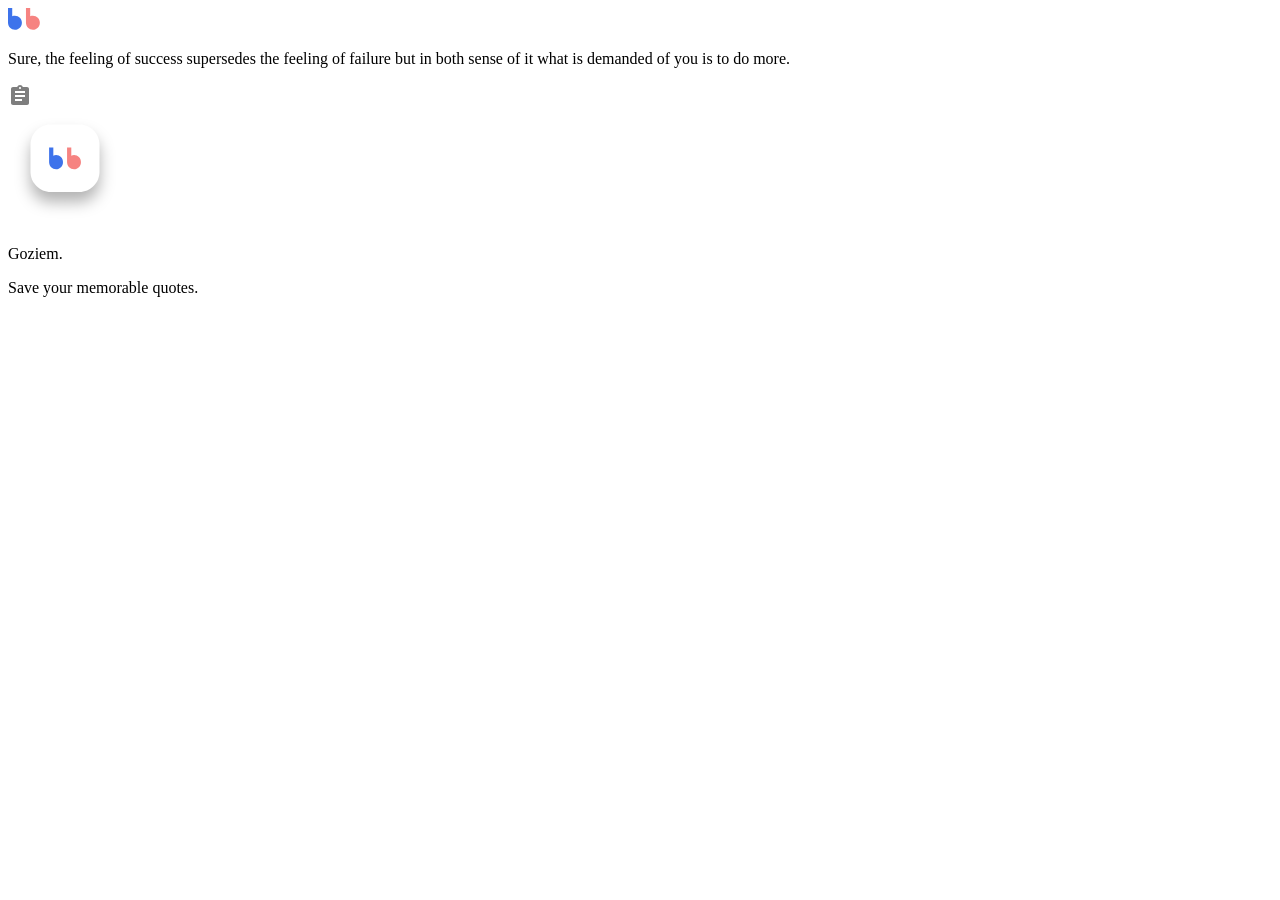
==== index.html @ fd0bf0ad "initial commit" ====
<!DOCTYPE html>
<html lang="en">

<head>
    <meta charset="UTF-8">
    <meta name="viewport" content="width=device-width, initial-scale=1.0">
    <meta http-equiv="X-UA-Compatible" content="ie=edge">
    <title>Quotes App</title>
</head>

<body>
    <main>
        <div class="container">
            <div class="quote-wrap">
                <img src="./imgs/quote_icon.png" alt="Qoutes Icon">
                <p>Sure, the feeling of success supersedes the feeling of failure but in both sense of it what is demanded of
                    you is to do more.</p>
                <img src="./imgs/clipboard_icon.png" alt="Copy to clipboard icon">
            </div>
            <div class="brand-wrap">
                <img src="./imgs/brand_logo.png" alt="Goziem Qoutes App Logo">
                <p>Goziem.</p>
                <p>Save your memorable quotes.</p>
            </div>
        </div>
    </main>
</body>

</html>
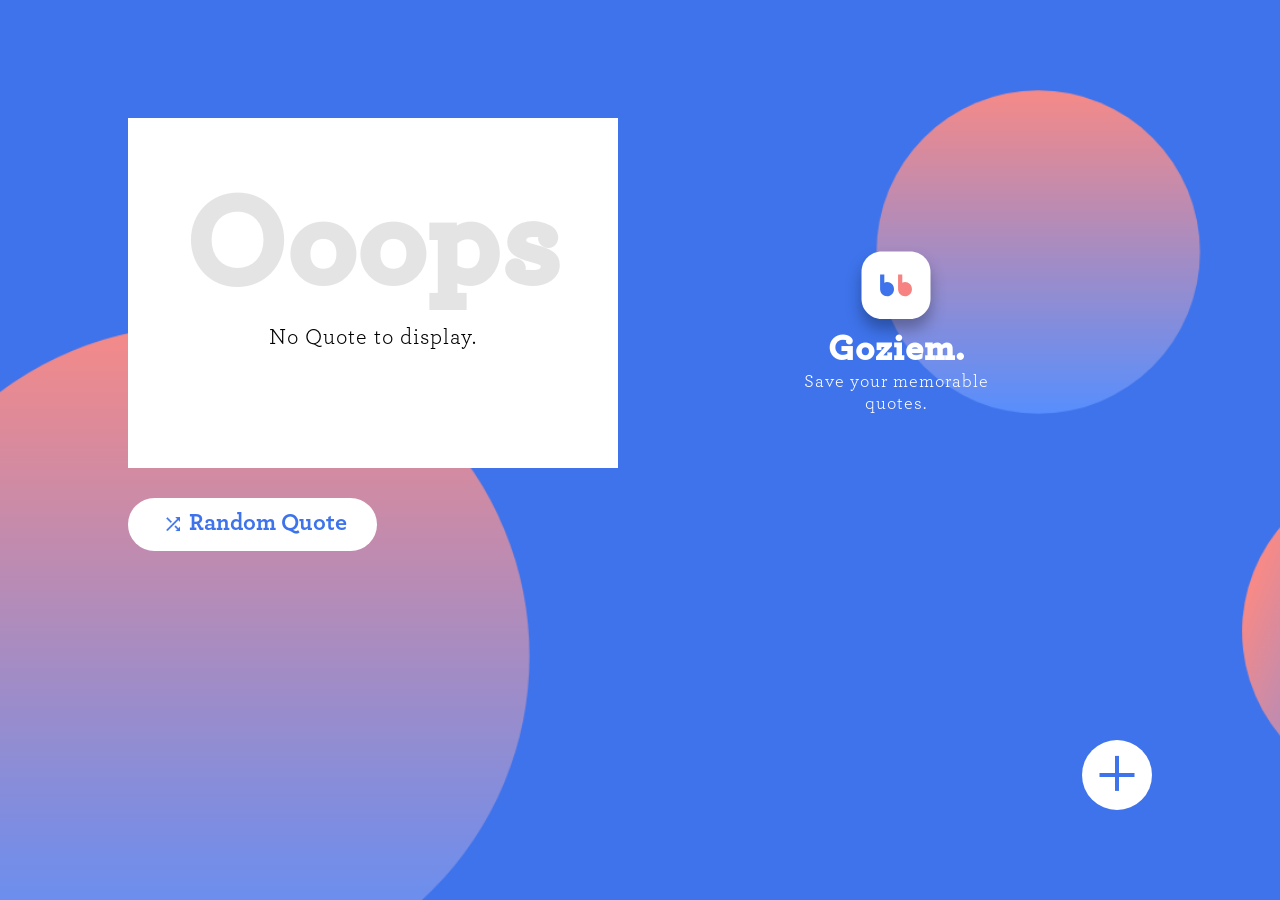
==== commit 00665869: "UI ready commit" ====
--- a/index.html
+++ b/index.html
@@ -5,25 +5,55 @@
     <meta charset="UTF-8">
     <meta name="viewport" content="width=device-width, initial-scale=1.0">
     <meta http-equiv="X-UA-Compatible" content="ie=edge">
+    <link rel="stylesheet" href="./css/stylesheet.css">
     <title>Quotes App</title>
 </head>
 
 <body>
-    <main>
+    <main id="index">
         <div class="container">
             <div class="quote-wrap">
-                <img src="./imgs/quote_icon.png" alt="Qoutes Icon">
-                <p>Sure, the feeling of success supersedes the feeling of failure but in both sense of it what is demanded of
-                    you is to do more.</p>
-                <img src="./imgs/clipboard_icon.png" alt="Copy to clipboard icon">
+                <div class="quote-inner">
+                    <div class="message">
+                        <h3>Ooops</h3>
+                        <p>No Quote to display.</p>
+                    </div>
+                    <div class="displaying">
+                        <img class="quote-icon" src="./imgs/quote_icon.png" alt="Qoutes Icon">
+                        <p></p>
+                        <img class="copy-icon" src="./imgs/clipboard_icon.png" alt="Copy to clipboard icon">
+                    </div>
+                </div>
+                <div class="quote-btn">
+                    <button id="quoteDisplay">
+                        <img src="./imgs/shuffle-icon.png" alt="shuffle icon">Random Quote</button>
+                </div>
             </div>
             <div class="brand-wrap">
                 <img src="./imgs/brand_logo.png" alt="Goziem Qoutes App Logo">
-                <p>Goziem.</p>
-                <p>Save your memorable quotes.</p>
+                <h1>Goziem.</h1>
+                <p>Save your memorable</br>quotes.</p>
+            </div>
+            <div class="quote-add">
+                <input type="checkbox" id="nav-toggle" class="check-toggle">
+                <label for="nav-toggle" class="nav-toggle">
+                    <!-- <img src="./imgs/add_icon@2x.png" alt=""> -->
+                    <div class="line"></div>
+                </label>
+                <div class="nav-bg"></div>
+                <div class="quote-add-form">
+                    <div class="form-wrap">
+                        <textarea id="quote-content" name="" placeholder="Enter your quote here..."></textarea>
+                        <div class="btn-wrap">
+                            <label id="error">120</label>
+                            <button id="quoteBtn" class="form-btn">New Quote</button>
+                        </div>
+                    </div>
+                </div>
             </div>
         </div>
     </main>
+    <script src="./js/script.js"></script>
 </body>
 
 </html>
--- a/css/stylesheet.css
+++ b/css/stylesheet.css
@@ -0,0 +1,260 @@
+* {
+    margin: 0;
+    padding: 0;
+    box-sizing: border-box;
+    outline: 0;
+    vertical-align: baseline;
+    border: 0;
+}
+
+@font-face {
+    font-family: 'Archer Bold';
+    font-style: normal;
+    font-weight: normal;
+    src: local('Archer Bold'), url('./fonts/Archer-Bold-Pro.woff') format('woff');
+}
+
+@font-face {
+    font-family: 'Archer Book';
+    font-style: normal;
+    font-weight: normal;
+    src: local('Archer Book'), url('./fonts/Archer-Book-Pro.woff') format('woff');
+}
+
+main {
+    min-height: 100vh;
+    background: url('../imgs/bg1.png') no-repeat top left;
+    background-size: cover;
+}
+
+html {
+    font-size: 62.5%;
+}
+
+body {
+    font-family: 'Archer Book';
+    font-size: 1.8rem;
+    letter-spacing: 0.1rem;
+}
+
+.container {
+    width: 80%;
+    margin: 0 auto;
+    display: flex;
+    align-items: center;
+    justify-content: center;
+}
+
+.quote-wrap,
+.brand-wrap {
+    flex: 1;
+}
+
+.quote-inner {
+    width: 49rem;
+    height: 35rem;
+    background: #ffffff;
+    padding: 5rem;
+    position: relative;
+    margin-top: 23%;
+}
+
+.quote-inner p {
+    font-size: 2.2rem;
+}
+
+.quote-icon {
+    margin-bottom: 2rem;
+}
+
+.copy-icon {
+    position: absolute;
+    bottom: 5rem;
+    right: 5rem;
+    cursor: pointer;
+}
+
+.brand-wrap {
+    text-align: center;
+    color: #ffffff;
+    /* padding-top: 10rem; */
+}
+
+.brand-wrap img {
+    margin-bottom: -3rem;
+}
+
+.brand-wrap h1 {
+    font-family: 'Archer Bold';
+}
+
+.quote-btn {
+    margin-top: 3rem;
+    margin-bottom: 20%;
+}
+
+.quote-btn button {
+    display: block;
+    font-size: 2.4rem;
+    font-family: 'Archer Bold';
+    padding: 1.1rem 3rem;
+    margin: 0;
+    border-radius: 3rem;
+    background-color: #ffffff;
+    cursor: pointer;
+    color: #3e73eb;
+}
+
+.quote-btn button img {
+    vertical-align: middle;
+    transform: scale(0.7);
+}
+
+.displaying {
+    display: none;
+    padding-top: 1rem;
+}
+
+.message {
+    text-align: center;
+    display: block;
+}
+
+.message h3 {
+    font-size: 13rem;
+    font-family: 'Archer Bold';
+    opacity: 0.1;
+}
+
+.btn-wrap {
+    position: relative;
+}
+
+#error {
+    font-size: 1.2rem;
+    position: absolute;
+    top: -1.7rem;
+    left: 0.5rem;
+    color: #ff4081;
+}
+
+.nav-bg,
+.nav-toggle {
+    position: fixed;
+    border-radius: 50%;
+}
+
+.nav-bg {
+    width: 6rem;
+    height: 6rem;
+    z-index: 2;
+    background-color: rgba(112, 112, 112, 0.85);
+    right: 10.5%;
+    bottom: 10.5%;
+    transition: all 0.8s cubic-bezier(0.175, 0.885, 0.32, 1.275);
+}
+
+.nav-toggle {
+    width: 7rem;
+    height: 7rem;
+    z-index: 10;
+    background-color: #ffffff;
+    right: 10%;
+    bottom: 10%;
+    cursor: pointer;
+    text-align: center;
+}
+
+.check-toggle {
+    z-index: 1000;
+    display: none;
+}
+
+.check-toggle:checked~.nav-bg {
+    transform: scale(55);
+    transition: all 0.8s cubic-bezier(0.175, 0.885, 0.32, 1.275);
+}
+
+.check-toggle:checked~.nav-toggle .line {
+    transform: translate(-150%, -50%) rotate(45deg);
+    transition: all 0.8s cubic-bezier(0.175, 0.885, 0.32, 1.275);
+}
+
+.check-toggle:checked~.quote-add-form {
+    opacity: 1;
+    width: 100%;
+    transition: all 0.8s cubic-bezier(0.175, 0.885, 0.32, 1.275);
+}
+
+/* .nav-toggle img {
+	margin-top: 50%;
+    margin-right: -50%;
+    transform: translate(50%, -50%);
+	width: 3rem;
+	height: auto;
+} */
+
+.nav-toggle .line {
+    width: 50%;
+    height: 4px;
+    background-color: #3e73eb;
+    text-align: center;
+    margin: 0 auto;
+    margin-top: 50%;
+    margin-right: -50%;
+    position: relative;
+    transform: translate(-150%, -50%) rotate(0deg);
+    transition: all 0.8s cubic-bezier(0.175, 0.885, 0.32, 1.275);
+}
+
+.nav-toggle .line::after {
+    width: 100%;
+    height: 4px;
+    background-color: #3e73eb;
+    content: '';
+    display: block;
+    position: absolute;
+    margin-top: 8px;
+    transform: translate(0%, -240%) rotate(90deg);
+}
+
+.quote-add-form {
+    width: 0%;
+    height: 100vh;
+    position: fixed;
+    top: 0;
+    left: 0;
+    display: flex;
+    align-items: center;
+    justify-content: center;
+    z-index: 5;
+    opacity: 0;
+    transition: all 0.8s cubic-bezier(0.175, 0.885, 0.32, 1.275);
+}
+
+.form-wrap {
+    width: 55rem;
+    height: 25rem;
+    padding: 2rem;
+    background: #f7f7f7;
+}
+
+.form-wrap textarea {
+    width: 100%;
+    height: 12rem;
+    margin: 0;
+    padding: 2rem;
+    font-size: 1.8rem;
+}
+
+.form-btn {
+    display: block;
+    width: 100%;
+    height: 6rem;
+    margin-top: 3rem;
+    background: #588ffe;
+    color: #ffffff;
+    font-family: 'Archer Bold';
+    font-size: 2.8rem;
+    cursor: pointer;
+}
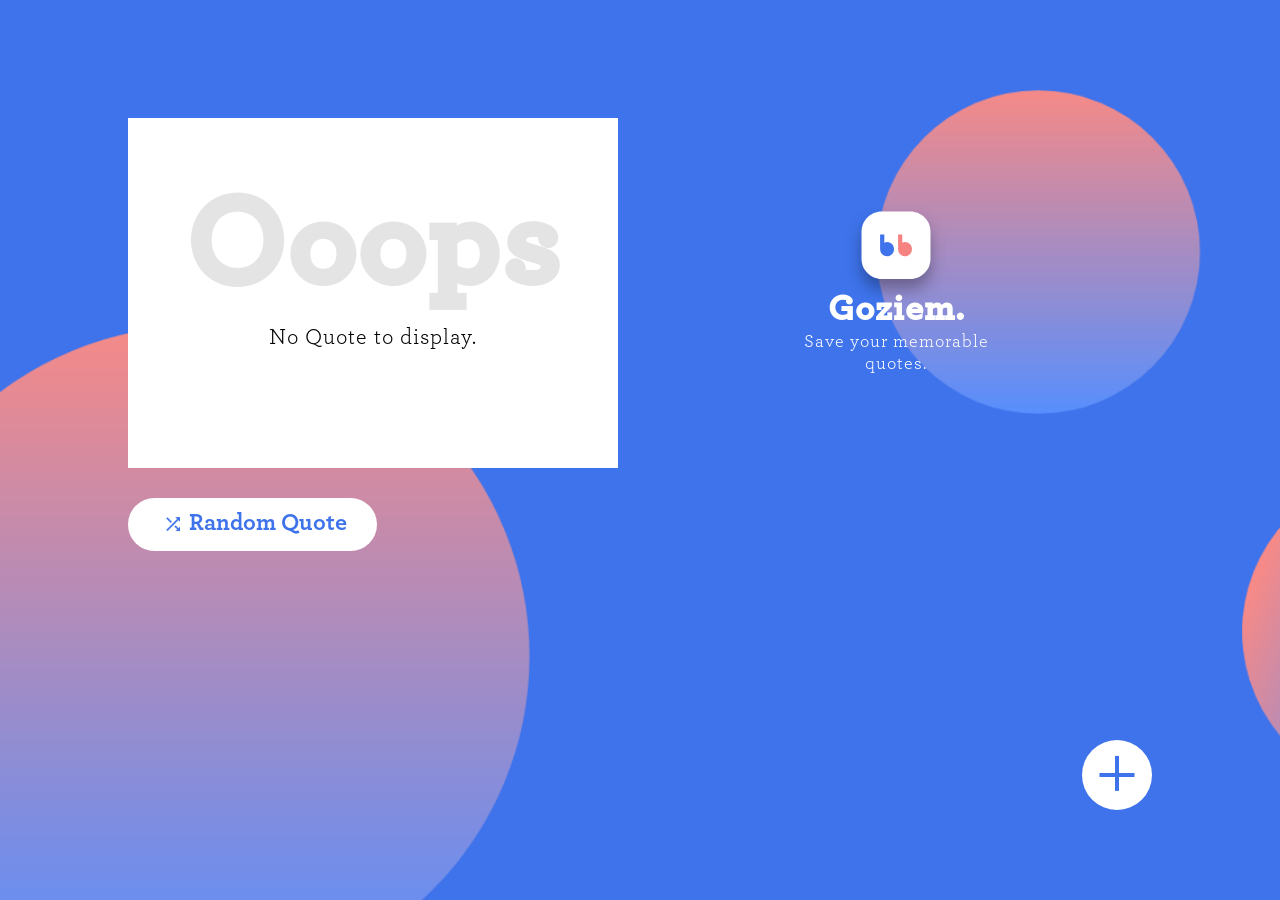
==== commit 6d7a1db8: "flash message added commit" ====
--- a/index.html
+++ b/index.html
@@ -21,7 +21,7 @@
                     <div class="displaying">
                         <img class="quote-icon" src="./imgs/quote_icon.png" alt="Qoutes Icon">
                         <p></p>
-                        <img class="copy-icon" src="./imgs/clipboard_icon.png" alt="Copy to clipboard icon">
+                        <img class="copy-icon" src="./imgs/clipboard_icon@2x.png" alt="Copy to clipboard icon">
                     </div>
                 </div>
                 <div class="quote-btn">
@@ -45,12 +45,14 @@
                     <div class="form-wrap">
                         <textarea id="quote-content" name="" placeholder="Enter your quote here..."></textarea>
                         <div class="btn-wrap">
-                            <label id="error">120</label>
+                            <label id="error"></label>
+                            <div class="counter">164</div>
                             <button id="quoteBtn" class="form-btn">New Quote</button>
                         </div>
                     </div>
                 </div>
             </div>
+            <div class="flash-message"></div>
         </div>
     </main>
     <script src="./js/script.js"></script>
--- a/css/stylesheet.css
+++ b/css/stylesheet.css
@@ -77,7 +77,7 @@
 .brand-wrap {
     text-align: center;
     color: #ffffff;
-    /* padding-top: 10rem; */
+    margin-top: -8rem;
 }
 
 .brand-wrap img {
@@ -113,6 +113,13 @@
 .displaying {
     display: none;
     padding-top: 1rem;
+    user-select: none;
+}
+
+.counter {
+    position: absolute;
+    right: 1rem;
+    top: -2.5rem;
 }
 
 .message {
@@ -133,7 +140,7 @@
 #error {
     font-size: 1.2rem;
     position: absolute;
-    top: -1.7rem;
+    top: -2rem;
     left: 0.5rem;
     color: #ff4081;
 }
@@ -257,4 +264,42 @@
     font-family: 'Archer Bold';
     font-size: 2.8rem;
     cursor: pointer;
+}
+
+.flash-message {
+    position: absolute;
+    top: 2rem;
+    right: 4rem;
+    padding: 1rem 5rem;
+    /* color: #ffffff; */
+    background-color: #c5e1a5;
+    border-radius: 30px;
+    border: 5px solid #00fe0a;
+    font-size: 1.4rem;
+    display: none;
+    font-family: 'Archer Bold';
+    animation: shake 0.82s cubic-bezier(0.36, 0.07, 0.19, 0.97) both infinite;
+    transform: translate3d(0, 0, 0);
+    backface-visibility: hidden;
+    perspective: 1000px;
+}
+
+@keyframes shake {
+    10%,
+    90% {
+        transform: translate3d(-1px, 0, 0);
+    }
+    20%,
+    80% {
+        transform: translate3d(2px, 0, 0);
+    }
+    30%,
+    50%,
+    70% {
+        transform: translate3d(-4px, 0, 0);
+    }
+    40%,
+    60% {
+        transform: translate3d(4px, 0, 0);
+    }
 }
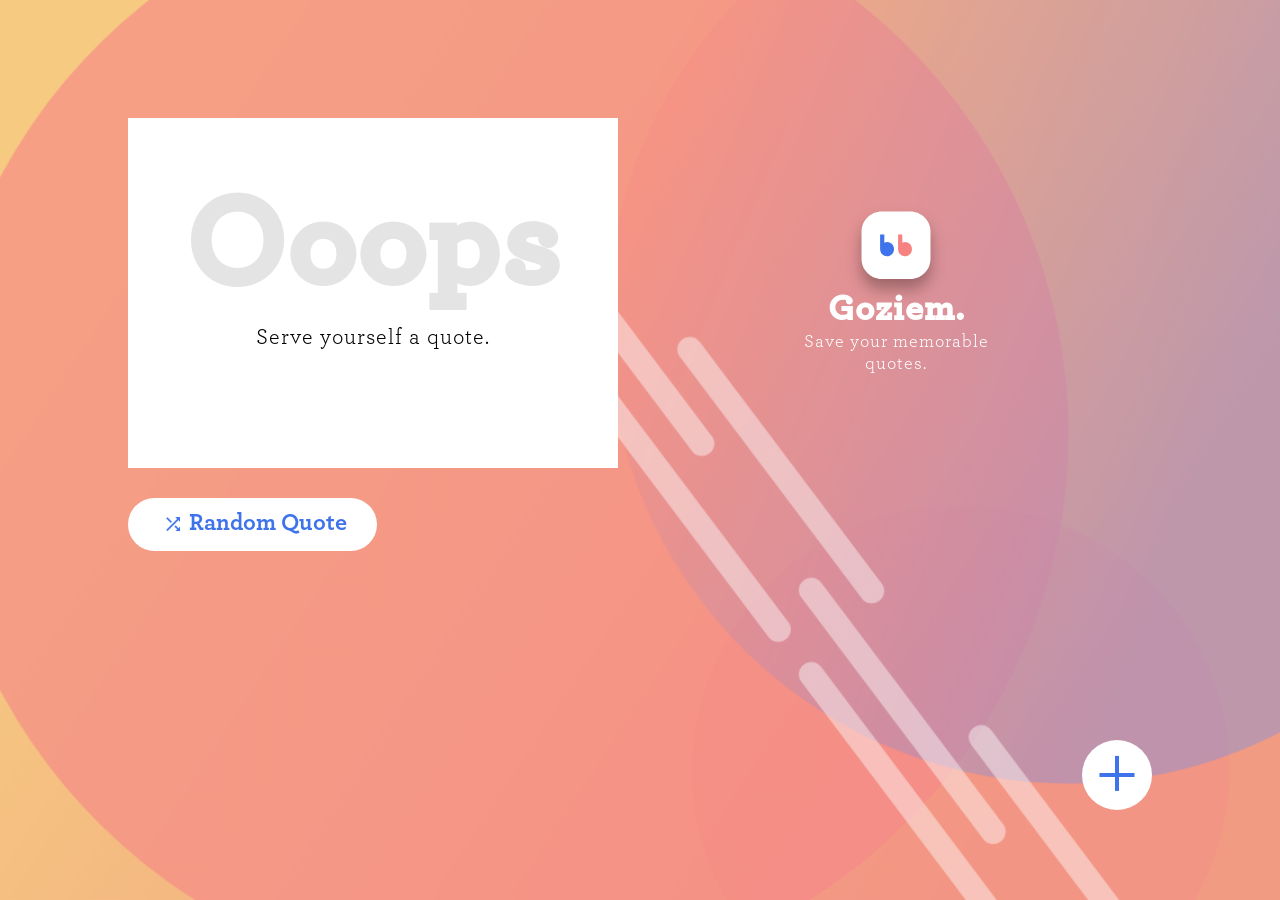
==== commit 546eac73: "flash message added commit" ====
--- a/index.html
+++ b/index.html
@@ -16,7 +16,7 @@
                 <div class="quote-inner">
                     <div class="message">
                         <h3>Ooops</h3>
-                        <p>No Quote to display.</p>
+                        <p>Serve yourself a quote.</p>
                     </div>
                     <div class="displaying">
                         <img class="quote-icon" src="./imgs/quote_icon.png" alt="Qoutes Icon">
--- a/css/stylesheet.css
+++ b/css/stylesheet.css
@@ -23,7 +23,7 @@
 
 main {
     min-height: 100vh;
-    background: url('../imgs/bg1.png') no-repeat top left;
+    background: url('../imgs/bg4.png') no-repeat top left;
     background-size: cover;
 }
 
@@ -269,7 +269,7 @@
 .flash-message {
     position: absolute;
     top: 2rem;
-    right: 4rem;
+    right: 12rem;
     padding: 1rem 5rem;
     /* color: #ffffff; */
     background-color: #c5e1a5;
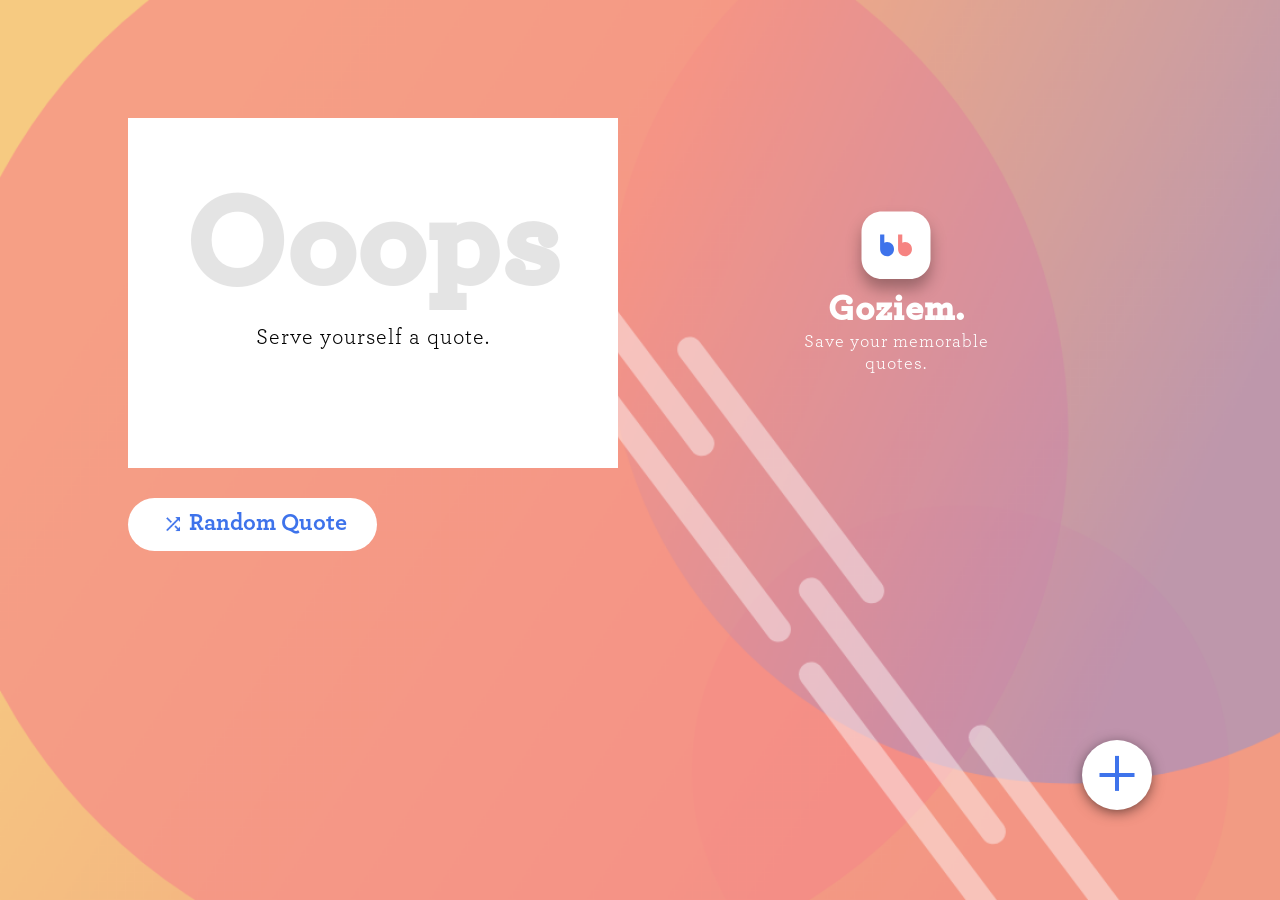
==== commit c0326295: "Responsiveness commit" ====
--- a/index.html
+++ b/index.html
@@ -52,9 +52,10 @@
                     </div>
                 </div>
             </div>
-            <div class="flash-message"></div>
+
         </div>
     </main>
+    <div class="flash-message"></div>
     <script src="./js/script.js"></script>
 </body>
 
--- a/css/stylesheet.css
+++ b/css/stylesheet.css
@@ -1,196 +1,197 @@
 * {
-    margin: 0;
-    padding: 0;
-    box-sizing: border-box;
-    outline: 0;
-    vertical-align: baseline;
-    border: 0;
+	margin: 0;
+	padding: 0;
+	box-sizing: border-box;
+	outline: 0;
+	vertical-align: baseline;
+	border: 0;
 }
 
 @font-face {
-    font-family: 'Archer Bold';
-    font-style: normal;
-    font-weight: normal;
-    src: local('Archer Bold'), url('./fonts/Archer-Bold-Pro.woff') format('woff');
+	font-family: 'Archer Bold';
+	font-style: normal;
+	font-weight: normal;
+	src: local('Archer Bold'), url('./fonts/Archer-Bold-Pro.woff') format('woff');
 }
 
 @font-face {
-    font-family: 'Archer Book';
-    font-style: normal;
-    font-weight: normal;
-    src: local('Archer Book'), url('./fonts/Archer-Book-Pro.woff') format('woff');
+	font-family: 'Archer Book';
+	font-style: normal;
+	font-weight: normal;
+	src: local('Archer Book'), url('./fonts/Archer-Book-Pro.woff') format('woff');
 }
 
 main {
-    min-height: 100vh;
-    background: url('../imgs/bg4.png') no-repeat top left;
-    background-size: cover;
+	min-height: 100vh;
+	background: url('../imgs/bg4.png') no-repeat top left;
+	background-size: cover;
 }
 
 html {
-    font-size: 62.5%;
+	font-size: 62.5%;
 }
 
 body {
-    font-family: 'Archer Book';
-    font-size: 1.8rem;
-    letter-spacing: 0.1rem;
+	font-family: 'Archer Book';
+	font-size: 1.8rem;
+	letter-spacing: 0.1rem;
 }
 
 .container {
-    width: 80%;
-    margin: 0 auto;
-    display: flex;
-    align-items: center;
-    justify-content: center;
+	width: 80%;
+	margin: 0 auto;
+	display: flex;
+	align-items: center;
+	justify-content: center;
 }
 
 .quote-wrap,
 .brand-wrap {
-    flex: 1;
+	flex: 1;
 }
 
 .quote-inner {
-    width: 49rem;
-    height: 35rem;
-    background: #ffffff;
-    padding: 5rem;
-    position: relative;
-    margin-top: 23%;
+	width: 49rem;
+	height: 35rem;
+	background: #ffffff;
+	padding: 5rem;
+	position: relative;
+	margin-top: 23%;
 }
 
 .quote-inner p {
-    font-size: 2.2rem;
+	font-size: 2.2rem;
 }
 
 .quote-icon {
-    margin-bottom: 2rem;
+	margin-bottom: 2rem;
 }
 
 .copy-icon {
-    position: absolute;
-    bottom: 5rem;
-    right: 5rem;
-    cursor: pointer;
+	position: absolute;
+	bottom: 5rem;
+	right: 5rem;
+	cursor: pointer;
 }
 
 .brand-wrap {
-    text-align: center;
-    color: #ffffff;
-    margin-top: -8rem;
+	text-align: center;
+	color: #ffffff;
+	margin-top: -8rem;
 }
 
 .brand-wrap img {
-    margin-bottom: -3rem;
+	margin-bottom: -3rem;
 }
 
 .brand-wrap h1 {
-    font-family: 'Archer Bold';
+	font-family: 'Archer Bold';
 }
 
 .quote-btn {
-    margin-top: 3rem;
-    margin-bottom: 20%;
+	margin-top: 3rem;
+	margin-bottom: 20%;
 }
 
 .quote-btn button {
-    display: block;
-    font-size: 2.4rem;
-    font-family: 'Archer Bold';
-    padding: 1.1rem 3rem;
-    margin: 0;
-    border-radius: 3rem;
-    background-color: #ffffff;
-    cursor: pointer;
-    color: #3e73eb;
+	display: block;
+	font-size: 2.4rem;
+	font-family: 'Archer Bold';
+	padding: 1.1rem 3rem;
+	margin: 0;
+	border-radius: 3rem;
+	background-color: #ffffff;
+	cursor: pointer;
+	color: #3e73eb;
 }
 
 .quote-btn button img {
-    vertical-align: middle;
-    transform: scale(0.7);
+	vertical-align: middle;
+	transform: scale(0.7);
 }
 
 .displaying {
-    display: none;
-    padding-top: 1rem;
-    user-select: none;
+	display: none;
+	padding-top: 1rem;
+	user-select: none;
 }
 
 .counter {
-    position: absolute;
-    right: 1rem;
-    top: -2.5rem;
+	position: absolute;
+	right: 1rem;
+	top: -2.5rem;
 }
 
 .message {
-    text-align: center;
-    display: block;
+	text-align: center;
+	display: block;
 }
 
 .message h3 {
-    font-size: 13rem;
-    font-family: 'Archer Bold';
-    opacity: 0.1;
+	font-size: 13rem;
+	font-family: 'Archer Bold';
+	opacity: 0.1;
 }
 
 .btn-wrap {
-    position: relative;
+	position: relative;
 }
 
 #error {
-    font-size: 1.2rem;
-    position: absolute;
-    top: -2rem;
-    left: 0.5rem;
-    color: #ff4081;
+	font-size: 1.2rem;
+	position: absolute;
+	top: -2rem;
+	left: 0.5rem;
+	color: #ff4081;
 }
 
 .nav-bg,
 .nav-toggle {
-    position: fixed;
-    border-radius: 50%;
+	position: fixed;
+	border-radius: 50%;
 }
 
 .nav-bg {
-    width: 6rem;
-    height: 6rem;
-    z-index: 2;
-    background-color: rgba(112, 112, 112, 0.85);
-    right: 10.5%;
-    bottom: 10.5%;
-    transition: all 0.8s cubic-bezier(0.175, 0.885, 0.32, 1.275);
+	width: 6rem;
+	height: 6rem;
+	z-index: 2;
+	background-color: rgba(112, 112, 112, 0.85);
+	right: 10.5%;
+	bottom: 10.5%;
+	transition: all 0.8s cubic-bezier(0.175, 0.885, 0.32, 1.275);
 }
 
 .nav-toggle {
-    width: 7rem;
-    height: 7rem;
-    z-index: 10;
-    background-color: #ffffff;
-    right: 10%;
-    bottom: 10%;
-    cursor: pointer;
-    text-align: center;
+	width: 7rem;
+	height: 7rem;
+	z-index: 10;
+	background-color: #ffffff;
+	right: 10%;
+	bottom: 10%;
+	cursor: pointer;
+	text-align: center;
+	box-shadow: 0px 3px 15px -3px rgba(0, 0, 0, 0.75);
 }
 
 .check-toggle {
-    z-index: 1000;
-    display: none;
-}
-
-.check-toggle:checked~.nav-bg {
-    transform: scale(55);
-    transition: all 0.8s cubic-bezier(0.175, 0.885, 0.32, 1.275);
-}
-
-.check-toggle:checked~.nav-toggle .line {
-    transform: translate(-150%, -50%) rotate(45deg);
-    transition: all 0.8s cubic-bezier(0.175, 0.885, 0.32, 1.275);
-}
-
-.check-toggle:checked~.quote-add-form {
-    opacity: 1;
-    width: 100%;
-    transition: all 0.8s cubic-bezier(0.175, 0.885, 0.32, 1.275);
+	z-index: 1000;
+	display: none;
+}
+
+.check-toggle:checked ~ .nav-bg {
+	transform: scale(55);
+	transition: all 0.8s cubic-bezier(0.175, 0.885, 0.32, 1.275);
+}
+
+.check-toggle:checked ~ .nav-toggle .line {
+	transform: translate(-150%, -50%) rotate(45deg);
+	transition: all 0.8s cubic-bezier(0.175, 0.885, 0.32, 1.275);
+}
+
+.check-toggle:checked ~ .quote-add-form {
+	opacity: 1;
+	width: 100%;
+	transition: all 0.8s cubic-bezier(0.175, 0.885, 0.32, 1.275);
 }
 
 /* .nav-toggle img {
@@ -202,104 +203,152 @@
 } */
 
 .nav-toggle .line {
-    width: 50%;
-    height: 4px;
-    background-color: #3e73eb;
-    text-align: center;
-    margin: 0 auto;
-    margin-top: 50%;
-    margin-right: -50%;
-    position: relative;
-    transform: translate(-150%, -50%) rotate(0deg);
-    transition: all 0.8s cubic-bezier(0.175, 0.885, 0.32, 1.275);
+	width: 50%;
+	height: 4px;
+	background-color: #3e73eb;
+	text-align: center;
+	margin: 0 auto;
+	margin-top: 50%;
+	margin-right: -50%;
+	position: relative;
+	transform: translate(-150%, -50%) rotate(0deg);
+	transition: all 0.8s cubic-bezier(0.175, 0.885, 0.32, 1.275);
 }
 
 .nav-toggle .line::after {
-    width: 100%;
-    height: 4px;
-    background-color: #3e73eb;
-    content: '';
-    display: block;
-    position: absolute;
-    margin-top: 8px;
-    transform: translate(0%, -240%) rotate(90deg);
+	width: 100%;
+	height: 4px;
+	background-color: #3e73eb;
+	content: '';
+	display: block;
+	position: absolute;
+	margin-top: 8px;
+	transform: translate(0%, -240%) rotate(90deg);
 }
 
 .quote-add-form {
-    width: 0%;
-    height: 100vh;
-    position: fixed;
-    top: 0;
-    left: 0;
-    display: flex;
-    align-items: center;
-    justify-content: center;
-    z-index: 5;
-    opacity: 0;
-    transition: all 0.8s cubic-bezier(0.175, 0.885, 0.32, 1.275);
+	width: 0%;
+	height: 100vh;
+	position: fixed;
+	top: 0;
+	left: 0;
+	display: flex;
+	align-items: center;
+	justify-content: center;
+	z-index: 5;
+	opacity: 0;
+	transition: all 0.8s cubic-bezier(0.175, 0.885, 0.32, 1.275);
 }
 
 .form-wrap {
-    width: 55rem;
-    height: 25rem;
-    padding: 2rem;
-    background: #f7f7f7;
+	width: 55rem;
+	height: 25rem;
+	padding: 2rem;
+	background: #f7f7f7;
 }
 
 .form-wrap textarea {
-    width: 100%;
-    height: 12rem;
-    margin: 0;
-    padding: 2rem;
-    font-size: 1.8rem;
+	width: 100%;
+	height: 12rem;
+	margin: 0;
+	padding: 2rem;
+	font-size: 1.8rem;
 }
 
 .form-btn {
-    display: block;
-    width: 100%;
-    height: 6rem;
-    margin-top: 3rem;
-    background: #588ffe;
-    color: #ffffff;
-    font-family: 'Archer Bold';
-    font-size: 2.8rem;
-    cursor: pointer;
+	display: block;
+	width: 100%;
+	height: 6rem;
+	margin-top: 3rem;
+	background: #588ffe;
+	color: #ffffff;
+	font-family: 'Archer Bold';
+	font-size: 2.8rem;
+	cursor: pointer;
 }
 
 .flash-message {
-    position: absolute;
-    top: 2rem;
-    right: 12rem;
-    padding: 1rem 5rem;
-    /* color: #ffffff; */
-    background-color: #c5e1a5;
-    border-radius: 30px;
-    border: 5px solid #00fe0a;
-    font-size: 1.4rem;
-    display: none;
-    font-family: 'Archer Bold';
-    animation: shake 0.82s cubic-bezier(0.36, 0.07, 0.19, 0.97) both infinite;
-    transform: translate3d(0, 0, 0);
-    backface-visibility: hidden;
-    perspective: 1000px;
+	position: fixed;
+	top: 2rem;
+	right: 12rem;
+	padding: 1rem 5rem;
+	/* color: #ffffff; */
+	background-color: #c5e1a5;
+	border-radius: 30px;
+	border: 5px solid #00fe0a;
+	font-size: 1.4rem;
+	display: none;
+	font-family: 'Archer Bold';
+	animation: shake 0.82s cubic-bezier(0.36, 0.07, 0.19, 0.97) both infinite;
+	transform: translate3d(0, 0, 0);
+	backface-visibility: hidden;
+	perspective: 1000px;
 }
 
 @keyframes shake {
-    10%,
-    90% {
-        transform: translate3d(-1px, 0, 0);
-    }
-    20%,
-    80% {
-        transform: translate3d(2px, 0, 0);
-    }
-    30%,
-    50%,
-    70% {
-        transform: translate3d(-4px, 0, 0);
-    }
-    40%,
-    60% {
-        transform: translate3d(4px, 0, 0);
-    }
-}+	10%,
+	90% {
+		transform: translate3d(-1px, 0, 0);
+	}
+	20%,
+	80% {
+		transform: translate3d(2px, 0, 0);
+	}
+	30%,
+	50%,
+	70% {
+		transform: translate3d(-4px, 0, 0);
+	}
+	40%,
+	60% {
+		transform: translate3d(4px, 0, 0);
+	}
+}
+
+@media (max-width: 48rem) {
+	main {
+		background-position: 30% 50%;
+		overflow: hidden;
+	}
+	.container {
+		flex-direction: column-reverse;
+		padding-right: 1rem;
+		padding-left: 1rem;
+	}
+	.brand-wrap {
+		margin-top: 1rem;
+	}
+	.quote-inner {
+		max-width: 35.5rem;
+		height: 35rem;
+		background: #ffffff;
+		padding: 5rem;
+		margin: 2rem;
+	}
+	.message h3 {
+		font-size: 8rem;
+	}
+	.quote-btn button {
+		font-size: 2rem;
+		padding: 0.8rem 2rem;
+		margin: 2.2rem;
+	}
+	.nav-toggle {
+		width: 6rem;
+		height: 6rem;
+		right: 10%;
+		bottom: 5%;
+	}
+	.nav-bg {
+		width: 5rem;
+		height: 5rem;
+		right: 11.5%;
+		bottom: 5%;
+	}
+	.form-btn {
+		font-size: 2.2rem;
+	}
+	.flash-message {
+		right: 5%;
+	}
+}
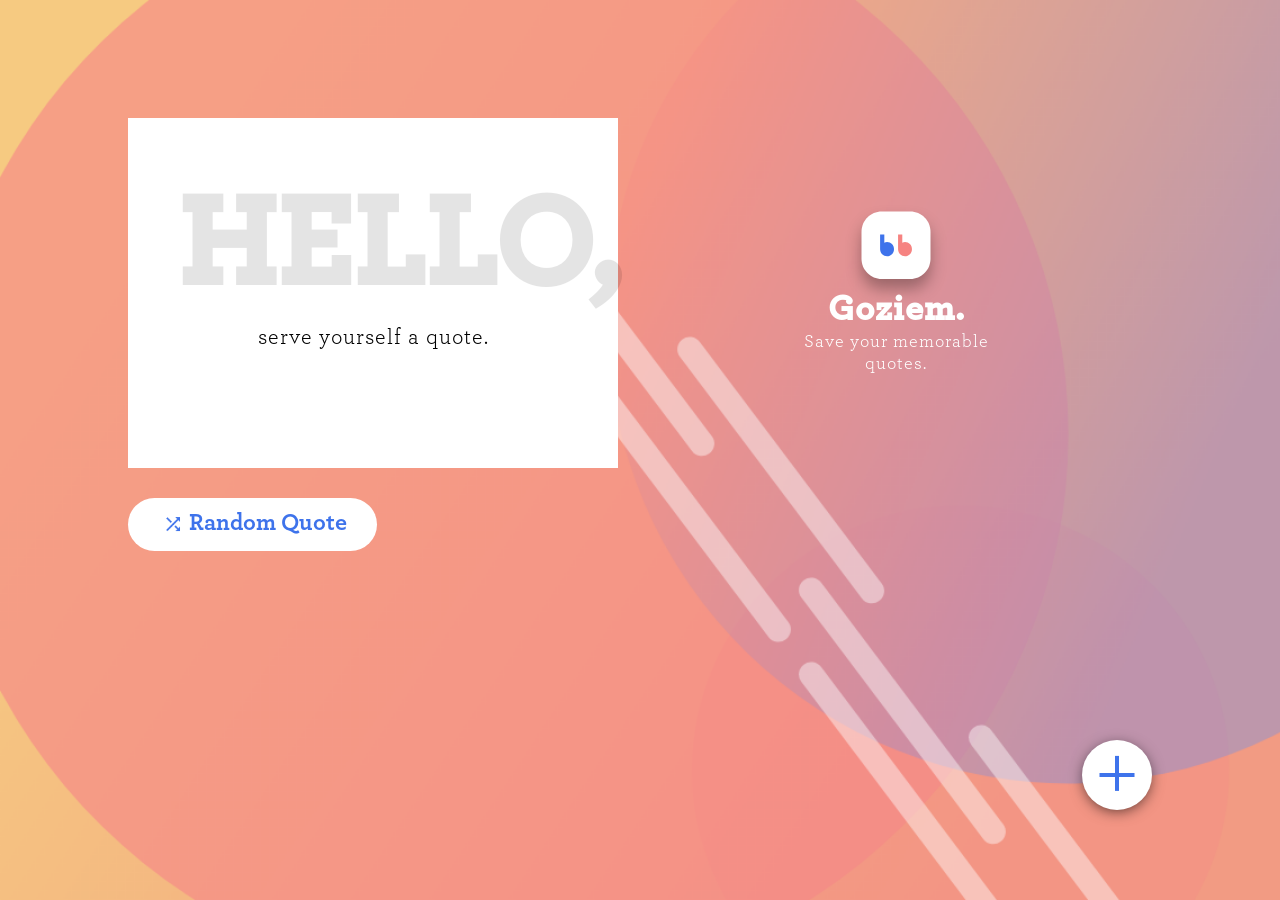
==== commit 46302826: "Responsiveness commit" ====
--- a/index.html
+++ b/index.html
@@ -15,8 +15,8 @@
             <div class="quote-wrap">
                 <div class="quote-inner">
                     <div class="message">
-                        <h3>Ooops</h3>
-                        <p>Serve yourself a quote.</p>
+                        <h3>HELLO,</h3>
+                        <p>serve yourself a quote.</p>
                     </div>
                     <div class="displaying">
                         <img class="quote-icon" src="./imgs/quote_icon.png" alt="Qoutes Icon">
--- a/css/stylesheet.css
+++ b/css/stylesheet.css
@@ -311,19 +311,21 @@
 		overflow: hidden;
 	}
 	.container {
+		width: 90%;
 		flex-direction: column-reverse;
-		padding-right: 1rem;
-		padding-left: 1rem;
+	}
+	.quote-wrap {
+		width: 100%;
+		margin-top: 3rem;
 	}
 	.brand-wrap {
 		margin-top: 1rem;
 	}
 	.quote-inner {
-		max-width: 35.5rem;
+		width: 100%;
 		height: 35rem;
-		background: #ffffff;
 		padding: 5rem;
-		margin: 2rem;
+		margin: 0;
 	}
 	.message h3 {
 		font-size: 8rem;
@@ -331,7 +333,6 @@
 	.quote-btn button {
 		font-size: 2rem;
 		padding: 0.8rem 2rem;
-		margin: 2.2rem;
 	}
 	.nav-toggle {
 		width: 6rem;
@@ -348,6 +349,10 @@
 	.form-btn {
 		font-size: 2.2rem;
 	}
+	.form-wrap {
+		width: 95%;
+		margin: 0 auto;
+	}
 	.flash-message {
 		right: 5%;
 	}
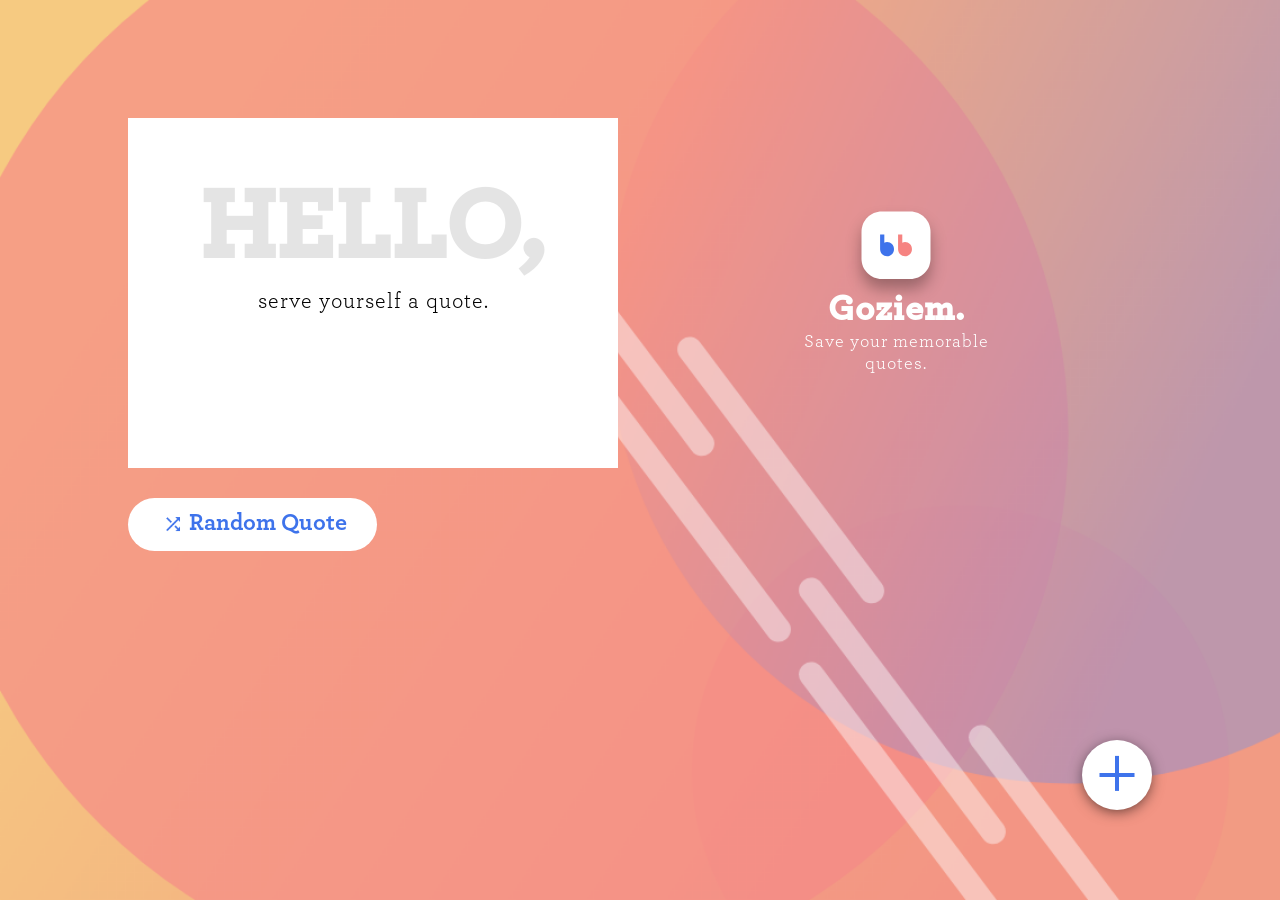
==== commit 903289e7: "Responsiveness final commit" ====
--- a/index.html
+++ b/index.html
@@ -37,7 +37,6 @@
             <div class="quote-add">
                 <input type="checkbox" id="nav-toggle" class="check-toggle">
                 <label for="nav-toggle" class="nav-toggle">
-                    <!-- <img src="./imgs/add_icon@2x.png" alt=""> -->
                     <div class="line"></div>
                 </label>
                 <div class="nav-bg"></div>
--- a/css/stylesheet.css
+++ b/css/stylesheet.css
@@ -1,197 +1,197 @@
 * {
-	margin: 0;
-	padding: 0;
-	box-sizing: border-box;
-	outline: 0;
-	vertical-align: baseline;
-	border: 0;
+    margin: 0;
+    padding: 0;
+    box-sizing: border-box;
+    outline: 0;
+    vertical-align: baseline;
+    border: 0;
 }
 
 @font-face {
-	font-family: 'Archer Bold';
-	font-style: normal;
-	font-weight: normal;
-	src: local('Archer Bold'), url('./fonts/Archer-Bold-Pro.woff') format('woff');
+    font-family: 'Archer Bold';
+    font-style: normal;
+    font-weight: normal;
+    src: local('Archer Bold'), url('./fonts/Archer-Bold-Pro.woff') format('woff');
 }
 
 @font-face {
-	font-family: 'Archer Book';
-	font-style: normal;
-	font-weight: normal;
-	src: local('Archer Book'), url('./fonts/Archer-Book-Pro.woff') format('woff');
+    font-family: 'Archer Book';
+    font-style: normal;
+    font-weight: normal;
+    src: local('Archer Book'), url('./fonts/Archer-Book-Pro.woff') format('woff');
 }
 
 main {
-	min-height: 100vh;
-	background: url('../imgs/bg4.png') no-repeat top left;
-	background-size: cover;
+    min-height: 100vh;
+    background: url('../imgs/bg4.png') no-repeat top left;
+    background-size: cover;
 }
 
 html {
-	font-size: 62.5%;
+    font-size: 62.5%;
 }
 
 body {
-	font-family: 'Archer Book';
-	font-size: 1.8rem;
-	letter-spacing: 0.1rem;
+    font-family: 'Archer Book';
+    font-size: 1.8rem;
+    letter-spacing: 0.1rem;
 }
 
 .container {
-	width: 80%;
-	margin: 0 auto;
-	display: flex;
-	align-items: center;
-	justify-content: center;
+    width: 80%;
+    margin: 0 auto;
+    display: flex;
+    align-items: center;
+    justify-content: center;
 }
 
 .quote-wrap,
 .brand-wrap {
-	flex: 1;
+    flex: 1;
 }
 
 .quote-inner {
-	width: 49rem;
-	height: 35rem;
-	background: #ffffff;
-	padding: 5rem;
-	position: relative;
-	margin-top: 23%;
+    width: 49rem;
+    height: 35rem;
+    background: #ffffff;
+    padding: 5rem;
+    position: relative;
+    margin-top: 23%;
 }
 
 .quote-inner p {
-	font-size: 2.2rem;
+    font-size: 2.2rem;
 }
 
 .quote-icon {
-	margin-bottom: 2rem;
+    margin-bottom: 2rem;
 }
 
 .copy-icon {
-	position: absolute;
-	bottom: 5rem;
-	right: 5rem;
-	cursor: pointer;
+    position: absolute;
+    bottom: 5rem;
+    right: 5rem;
+    cursor: pointer;
 }
 
 .brand-wrap {
-	text-align: center;
-	color: #ffffff;
-	margin-top: -8rem;
+    text-align: center;
+    color: #ffffff;
+    margin-top: -8rem;
 }
 
 .brand-wrap img {
-	margin-bottom: -3rem;
+    margin-bottom: -3rem;
 }
 
 .brand-wrap h1 {
-	font-family: 'Archer Bold';
+    font-family: 'Archer Bold';
 }
 
 .quote-btn {
-	margin-top: 3rem;
-	margin-bottom: 20%;
+    margin-top: 3rem;
+    margin-bottom: 20%;
 }
 
 .quote-btn button {
-	display: block;
-	font-size: 2.4rem;
-	font-family: 'Archer Bold';
-	padding: 1.1rem 3rem;
-	margin: 0;
-	border-radius: 3rem;
-	background-color: #ffffff;
-	cursor: pointer;
-	color: #3e73eb;
+    display: block;
+    font-size: 2.4rem;
+    font-family: 'Archer Bold';
+    padding: 1.1rem 3rem;
+    margin: 0;
+    border-radius: 3rem;
+    background-color: #ffffff;
+    cursor: pointer;
+    color: #3e73eb;
 }
 
 .quote-btn button img {
-	vertical-align: middle;
-	transform: scale(0.7);
+    vertical-align: middle;
+    transform: scale(0.7);
 }
 
 .displaying {
-	display: none;
-	padding-top: 1rem;
-	user-select: none;
+    display: none;
+    padding-top: 1rem;
+    user-select: none;
 }
 
 .counter {
-	position: absolute;
-	right: 1rem;
-	top: -2.5rem;
+    position: absolute;
+    right: 1rem;
+    top: -2.5rem;
 }
 
 .message {
-	text-align: center;
-	display: block;
+    text-align: center;
+    display: block;
 }
 
 .message h3 {
-	font-size: 13rem;
-	font-family: 'Archer Bold';
-	opacity: 0.1;
+    font-size: 10rem;
+    font-family: 'Archer Bold';
+    opacity: 0.1;
 }
 
 .btn-wrap {
-	position: relative;
+    position: relative;
 }
 
 #error {
-	font-size: 1.2rem;
-	position: absolute;
-	top: -2rem;
-	left: 0.5rem;
-	color: #ff4081;
+    font-size: 1.2rem;
+    position: absolute;
+    top: -2rem;
+    left: 0.5rem;
+    color: #ff4081;
 }
 
 .nav-bg,
 .nav-toggle {
-	position: fixed;
-	border-radius: 50%;
+    position: fixed;
+    border-radius: 50%;
 }
 
 .nav-bg {
-	width: 6rem;
-	height: 6rem;
-	z-index: 2;
-	background-color: rgba(112, 112, 112, 0.85);
-	right: 10.5%;
-	bottom: 10.5%;
-	transition: all 0.8s cubic-bezier(0.175, 0.885, 0.32, 1.275);
+    width: 6rem;
+    height: 6rem;
+    z-index: 2;
+    background-color: rgba(112, 112, 112, 0.85);
+    right: 10.5%;
+    bottom: 10.5%;
+    transition: all 0.8s cubic-bezier(0.175, 0.885, 0.32, 1.275);
 }
 
 .nav-toggle {
-	width: 7rem;
-	height: 7rem;
-	z-index: 10;
-	background-color: #ffffff;
-	right: 10%;
-	bottom: 10%;
-	cursor: pointer;
-	text-align: center;
-	box-shadow: 0px 3px 15px -3px rgba(0, 0, 0, 0.75);
+    width: 7rem;
+    height: 7rem;
+    z-index: 10;
+    background-color: #ffffff;
+    right: 10%;
+    bottom: 10%;
+    cursor: pointer;
+    text-align: center;
+    box-shadow: 0px 3px 15px -3px rgba(0, 0, 0, 0.75);
 }
 
 .check-toggle {
-	z-index: 1000;
-	display: none;
-}
-
-.check-toggle:checked ~ .nav-bg {
-	transform: scale(55);
-	transition: all 0.8s cubic-bezier(0.175, 0.885, 0.32, 1.275);
-}
-
-.check-toggle:checked ~ .nav-toggle .line {
-	transform: translate(-150%, -50%) rotate(45deg);
-	transition: all 0.8s cubic-bezier(0.175, 0.885, 0.32, 1.275);
-}
-
-.check-toggle:checked ~ .quote-add-form {
-	opacity: 1;
-	width: 100%;
-	transition: all 0.8s cubic-bezier(0.175, 0.885, 0.32, 1.275);
+    z-index: 1000;
+    display: none;
+}
+
+.check-toggle:checked~.nav-bg {
+    transform: scale(55);
+    transition: all 0.8s cubic-bezier(0.175, 0.885, 0.32, 1.275);
+}
+
+.check-toggle:checked~.nav-toggle .line {
+    transform: translate(-150%, -50%) rotate(45deg);
+    transition: all 0.8s cubic-bezier(0.175, 0.885, 0.32, 1.275);
+}
+
+.check-toggle:checked~.quote-add-form {
+    opacity: 1;
+    width: 100%;
+    transition: all 0.8s cubic-bezier(0.175, 0.885, 0.32, 1.275);
 }
 
 /* .nav-toggle img {
@@ -203,157 +203,155 @@
 } */
 
 .nav-toggle .line {
-	width: 50%;
-	height: 4px;
-	background-color: #3e73eb;
-	text-align: center;
-	margin: 0 auto;
-	margin-top: 50%;
-	margin-right: -50%;
-	position: relative;
-	transform: translate(-150%, -50%) rotate(0deg);
-	transition: all 0.8s cubic-bezier(0.175, 0.885, 0.32, 1.275);
+    width: 50%;
+    height: 4px;
+    background-color: #3e73eb;
+    text-align: center;
+    margin: 0 auto;
+    margin-top: 50%;
+    margin-right: -50%;
+    position: relative;
+    transform: translate(-150%, -50%) rotate(0deg);
+    transition: all 0.8s cubic-bezier(0.175, 0.885, 0.32, 1.275);
 }
 
 .nav-toggle .line::after {
-	width: 100%;
-	height: 4px;
-	background-color: #3e73eb;
-	content: '';
-	display: block;
-	position: absolute;
-	margin-top: 8px;
-	transform: translate(0%, -240%) rotate(90deg);
+    width: 100%;
+    height: 4px;
+    background-color: #3e73eb;
+    content: '';
+    display: block;
+    position: absolute;
+    margin-top: 8px;
+    transform: translate(0%, -240%) rotate(90deg);
 }
 
 .quote-add-form {
-	width: 0%;
-	height: 100vh;
-	position: fixed;
-	top: 0;
-	left: 0;
-	display: flex;
-	align-items: center;
-	justify-content: center;
-	z-index: 5;
-	opacity: 0;
-	transition: all 0.8s cubic-bezier(0.175, 0.885, 0.32, 1.275);
+    width: 0%;
+    height: 100vh;
+    position: fixed;
+    top: 0;
+    left: 0;
+    display: flex;
+    align-items: center;
+    justify-content: center;
+    z-index: 5;
+    opacity: 0;
+    transition: all 0.8s cubic-bezier(0.175, 0.885, 0.32, 1.275);
 }
 
 .form-wrap {
-	width: 55rem;
-	height: 25rem;
-	padding: 2rem;
-	background: #f7f7f7;
+    width: 55rem;
+    height: 25rem;
+    padding: 2rem;
+    background: #f7f7f7;
 }
 
 .form-wrap textarea {
-	width: 100%;
-	height: 12rem;
-	margin: 0;
-	padding: 2rem;
-	font-size: 1.8rem;
+    width: 100%;
+    height: 12rem;
+    margin: 0;
+    padding: 2rem;
+    font-size: 1.8rem;
 }
 
 .form-btn {
-	display: block;
-	width: 100%;
-	height: 6rem;
-	margin-top: 3rem;
-	background: #588ffe;
-	color: #ffffff;
-	font-family: 'Archer Bold';
-	font-size: 2.8rem;
-	cursor: pointer;
+    display: block;
+    width: 100%;
+    height: 6rem;
+    margin-top: 3rem;
+    background: #588ffe;
+    color: #ffffff;
+    font-family: 'Archer Bold';
+    font-size: 2.8rem;
+    cursor: pointer;
 }
 
 .flash-message {
-	position: fixed;
-	top: 2rem;
-	right: 12rem;
-	padding: 1rem 5rem;
-	/* color: #ffffff; */
-	background-color: #c5e1a5;
-	border-radius: 30px;
-	border: 5px solid #00fe0a;
-	font-size: 1.4rem;
-	display: none;
-	font-family: 'Archer Bold';
-	animation: shake 0.82s cubic-bezier(0.36, 0.07, 0.19, 0.97) both infinite;
-	transform: translate3d(0, 0, 0);
-	backface-visibility: hidden;
-	perspective: 1000px;
+    position: fixed;
+    top: 2rem;
+    right: 12rem;
+    padding: 2rem 5rem;
+    background-color: #ffffff;
+    border-top: 5px solid #00fe0a;
+    font-size: 1.4rem;
+    display: none;
+    font-family: 'Archer Bold';
+    animation: shake 0.82s cubic-bezier(0.36, 0.07, 0.19, 0.97) both infinite;
+    transform: translate3d(0, 0, 0);
+    backface-visibility: hidden;
+    perspective: 1000px;
 }
 
 @keyframes shake {
-	10%,
-	90% {
-		transform: translate3d(-1px, 0, 0);
-	}
-	20%,
-	80% {
-		transform: translate3d(2px, 0, 0);
-	}
-	30%,
-	50%,
-	70% {
-		transform: translate3d(-4px, 0, 0);
-	}
-	40%,
-	60% {
-		transform: translate3d(4px, 0, 0);
-	}
+    10%,
+    90% {
+        transform: translate3d(-1px, 0, 0);
+    }
+    20%,
+    80% {
+        transform: translate3d(2px, 0, 0);
+    }
+    30%,
+    50%,
+    70% {
+        transform: translate3d(-4px, 0, 0);
+    }
+    40%,
+    60% {
+        transform: translate3d(4px, 0, 0);
+    }
 }
 
 @media (max-width: 48rem) {
-	main {
-		background-position: 30% 50%;
-		overflow: hidden;
-	}
-	.container {
-		width: 90%;
-		flex-direction: column-reverse;
-	}
-	.quote-wrap {
-		width: 100%;
-		margin-top: 3rem;
-	}
-	.brand-wrap {
-		margin-top: 1rem;
-	}
-	.quote-inner {
-		width: 100%;
-		height: 35rem;
-		padding: 5rem;
-		margin: 0;
-	}
-	.message h3 {
-		font-size: 8rem;
-	}
-	.quote-btn button {
-		font-size: 2rem;
-		padding: 0.8rem 2rem;
-	}
-	.nav-toggle {
-		width: 6rem;
-		height: 6rem;
-		right: 10%;
-		bottom: 5%;
-	}
-	.nav-bg {
-		width: 5rem;
-		height: 5rem;
-		right: 11.5%;
-		bottom: 5%;
-	}
-	.form-btn {
-		font-size: 2.2rem;
-	}
-	.form-wrap {
-		width: 95%;
-		margin: 0 auto;
-	}
-	.flash-message {
-		right: 5%;
-	}
-}
+    main {
+        background-position: 30% 50%;
+        overflow: hidden;
+    }
+    .container {
+        width: 90%;
+        flex-direction: column-reverse;
+    }
+    .quote-wrap {
+        width: 100%;
+        margin-top: 3rem;
+    }
+    .brand-wrap {
+        margin-top: 1rem;
+    }
+    .quote-inner {
+        width: 100%;
+        height: 35rem;
+        padding: 5rem;
+        margin: 0;
+    }
+    .message h3 {
+        font-size: 8rem;
+    }
+    .quote-btn button {
+        font-size: 2rem;
+        padding: 0.8rem 2rem;
+    }
+    .nav-toggle {
+        width: 6rem;
+        height: 6rem;
+        right: 10%;
+        bottom: 5%;
+    }
+    .nav-bg {
+        width: 5rem;
+        height: 5rem;
+        right: 11.5%;
+        bottom: 5%;
+    }
+    .form-btn {
+        font-size: 2.2rem;
+    }
+    .form-wrap {
+        width: 95%;
+        margin: 0 auto;
+    }
+    .flash-message {
+        right: 5%;
+    }
+}
